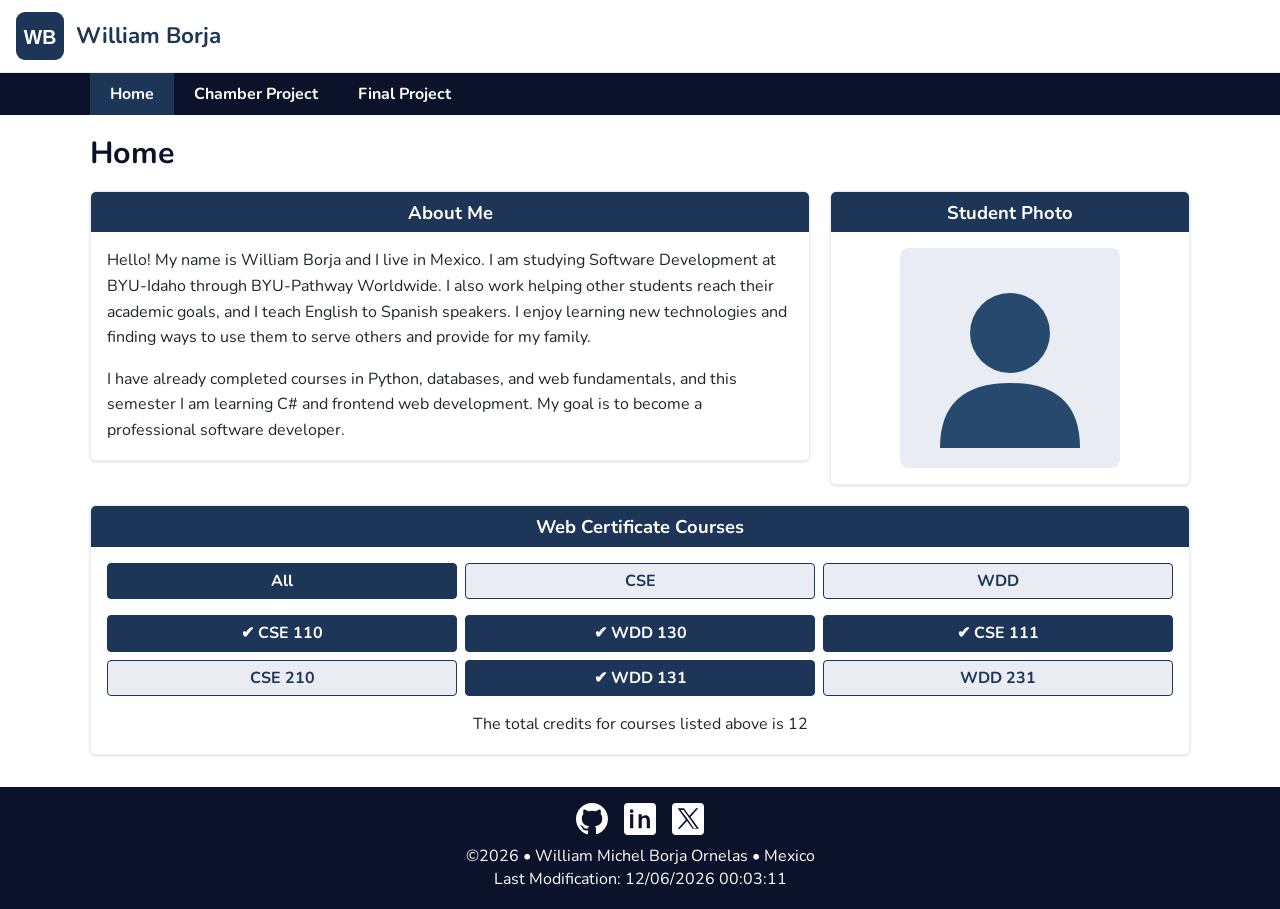
==== index.html @ 2104cc3c "W01: course home page" ====
<!DOCTYPE html>
<html lang="en">

<head>
    <meta charset="UTF-8">
    <meta name="viewport" content="width=device-width, initial-scale=1.0">
    <title>WDD 231 | William Borja</title>
    <meta name="description"
        content="WDD 231 Web Frontend Development course home page for William Borja with the Web and Computer Programming certificate courses.">
    <meta name="author" content="William Borja">
    <link rel="icon" href="images/logo.svg" type="image/svg+xml">
    <link rel="preconnect" href="https://fonts.googleapis.com">
    <link rel="preconnect" href="https://fonts.gstatic.com" crossorigin>
    <link href="https://fonts.googleapis.com/css2?family=Nunito:wght@400;700&display=swap" rel="stylesheet">
    <link rel="stylesheet" href="styles/normalize.css">
    <link rel="stylesheet" href="styles/small.css">
    <link rel="stylesheet" href="styles/larger.css">
    <script src="scripts/navigation.js" defer></script>
    <script src="scripts/date.js" defer></script>
    <script src="scripts/course.js" defer></script>
</head>

<body>
    <header>
        <img src="images/logo.svg" alt="William Borja site logo" width="48" height="48">
        <span>William Borja</span>
        <button id="menu-button" aria-label="Toggle navigation menu" aria-expanded="false">&#9776;</button>
    </header>
    <nav aria-label="Main navigation">
        <ul id="nav-menu">
            <li><a href="index.html" class="active">Home</a></li>
            <li><a href="chamber/">Chamber Project</a></li>
            <li><a href="final/">Final Project</a></li>
        </ul>
    </nav>
    <main>
        <h1>Home</h1>
        <div class="grid-top">
            <section class="card">
                <h2>About Me</h2>
                <p>Hello! My name is William Borja and I live in Mexico. I am studying Software Development at
                    BYU-Idaho through BYU-Pathway Worldwide. I also work helping other students reach their academic
                    goals, and I teach English to Spanish speakers. I enjoy learning new technologies and finding
                    ways to use them to serve others and provide for my family.</p>
                <p>I have already completed courses in Python, databases, and web fundamentals, and this semester I
                    am learning C# and frontend web development. My goal is to become a professional software
                    developer.</p>
            </section>
            <section class="card">
                <h2>Student Photo</h2>
                <img src="images/profile.svg" alt="Portrait placeholder of William Borja" class="profile"
                    width="220" height="220" loading="lazy">
            </section>
        </div>
        <section class="card">
            <h2>Web Certificate Courses</h2>
            <div class="filters">
                <button type="button" id="all" class="filter active-filter">All</button>
                <button type="button" id="cse" class="filter">CSE</button>
                <button type="button" id="wdd" class="filter">WDD</button>
            </div>
            <div id="course-cards"></div>
            <p class="credits">The total credits for courses listed above is <span id="total-credits"></span></p>
        </section>
    </main>
    <footer>
        <div class="social">
            <a href="https://github.com/User45pro" target="_blank" rel="noopener">
                <img src="images/github.svg" alt="GitHub" width="32" height="32">
            </a>
            <a href="https://www.linkedin.com" target="_blank" rel="noopener">
                <img src="images/linkedin.svg" alt="LinkedIn" width="32" height="32">
            </a>
            <a href="https://x.com" target="_blank" rel="noopener">
                <img src="images/twitter-x.svg" alt="X social network" width="32" height="32">
            </a>
        </div>
        <p>&copy;<span id="currentyear"></span> &bull; William Michel Borja Ornelas &bull; Mexico</p>
        <p id="lastModified"></p>
    </footer>
</body>

</html>
---- styles/small.css ----
:root {
    --primary-color: #1d3557;
    --secondary-color: #27496d;
    --accent-color: #e9edf3;
    --dark-color: #0b132b;
    --light-color: #ffffff;
    --text-color: #212529;
    --font-family: "Nunito", sans-serif;
}

* {
    box-sizing: border-box;
}

body {
    font-family: var(--font-family);
    color: var(--text-color);
    background-color: var(--light-color);
    margin: 0;
}

header {
    display: flex;
    align-items: center;
    gap: 0.75rem;
    padding: 0.75rem 1rem;
    background-color: var(--light-color);
    border-bottom: 1px solid var(--accent-color);
}

header img {
    width: 48px;
    height: auto;
}

header span {
    font-size: 1.4rem;
    font-weight: 700;
    color: var(--primary-color);
}

#menu-button {
    margin-left: auto;
    font-size: 1.6rem;
    background: none;
    border: none;
    color: var(--primary-color);
    cursor: pointer;
    padding: 0.25rem 0.5rem;
}

nav {
    background-color: var(--dark-color);
}

#nav-menu {
    list-style: none;
    margin: 0;
    padding: 0;
    display: none;
    flex-direction: column;
}

#nav-menu.open {
    display: flex;
}

#nav-menu a {
    display: block;
    padding: 0.85rem 1rem;
    color: var(--light-color);
    text-decoration: none;
    font-weight: 700;
    border-bottom: 1px solid rgba(255, 255, 255, 0.15);
}

#nav-menu a:hover,
#nav-menu a:focus {
    background-color: var(--secondary-color);
}

#nav-menu a.active {
    background-color: var(--primary-color);
}

main {
    width: min(100% - 2rem, 1100px);
    margin: 0 auto 2rem;
}

h1 {
    font-size: 1.9rem;
    color: var(--dark-color);
}

.card {
    border: 1px solid var(--accent-color);
    border-radius: 6px;
    margin-bottom: 1.25rem;
    overflow: hidden;
    box-shadow: 0 1px 3px rgba(11, 19, 43, 0.15);
}

.card h2 {
    margin: 0;
    padding: 0.6rem 1rem;
    background-color: var(--primary-color);
    color: var(--light-color);
    font-size: 1.15rem;
    text-align: center;
}

.card p {
    padding: 0 1rem;
    line-height: 1.6;
}

.profile {
    display: block;
    margin: 1rem auto;
    width: min(220px, 70%);
    height: auto;
    border-radius: 8px;
}

.filters {
    display: flex;
    flex-wrap: wrap;
    gap: 0.5rem;
    padding: 1rem;
}

.filter {
    flex: 1 1 5rem;
    padding: 0.5rem 1rem;
    font-family: var(--font-family);
    font-size: 1rem;
    font-weight: 700;
    color: var(--primary-color);
    background-color: var(--accent-color);
    border: 1px solid var(--primary-color);
    border-radius: 4px;
    cursor: pointer;
}

.filter:hover,
.filter:focus {
    background-color: var(--secondary-color);
    color: var(--light-color);
}

.filter.active-filter {
    background-color: var(--primary-color);
    color: var(--light-color);
}

#course-cards {
    display: flex;
    flex-direction: column;
    gap: 0.5rem;
    padding: 0 1rem;
}

.course-card {
    display: flex;
    justify-content: center;
    align-items: center;
    gap: 0.5rem;
    padding: 0.5rem 1rem;
    border: 1px solid var(--primary-color);
    border-radius: 4px;
    background-color: var(--accent-color);
    color: var(--primary-color);
    font-weight: 700;
    text-align: center;
}

.course-card.completed {
    background-color: var(--primary-color);
    color: var(--light-color);
}

.credits {
    text-align: center;
    padding-bottom: 1rem;
}

footer {
    background-color: var(--dark-color);
    color: var(--light-color);
    text-align: center;
    padding: 1rem;
}

footer p {
    margin: 0.3rem 0;
}

.social {
    display: flex;
    justify-content: center;
    gap: 1rem;
    margin-bottom: 0.5rem;
}

.social img {
    width: 32px;
    height: auto;
}

.social a:hover img,
.social a:focus img {
    opacity: 0.75;
}
---- styles/larger.css ----
@media (min-width: 768px) {
    #menu-button {
        display: none;
    }

    #nav-menu {
        display: flex;
        flex-direction: row;
        width: min(100% - 2rem, 1100px);
        margin: 0 auto;
    }

    #nav-menu a {
        border-bottom: none;
        padding: 0.75rem 1.25rem;
    }

    .grid-top {
        display: grid;
        grid-template-columns: 2fr 1fr;
        gap: 1.25rem;
        align-items: start;
    }

    #course-cards {
        flex-direction: row;
        flex-wrap: wrap;
    }

    .course-card {
        flex: 1 1 30%;
    }
}
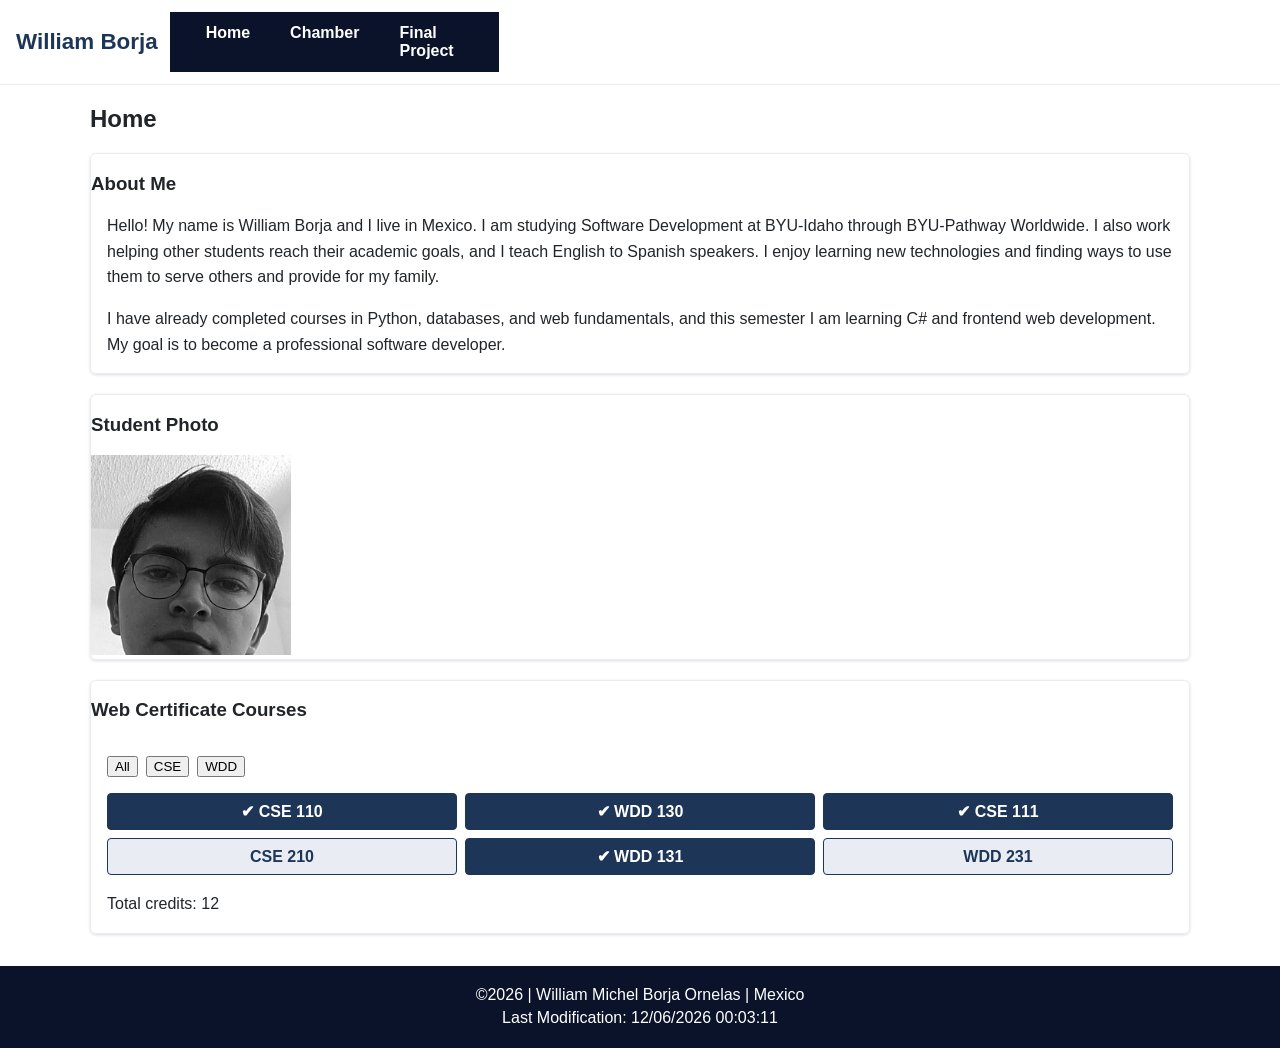
==== commit c405dd2e: "initial commit: add base html and profile photo" ====
--- a/index.html
+++ b/index.html
@@ -5,14 +5,8 @@
     <meta charset="UTF-8">
     <meta name="viewport" content="width=device-width, initial-scale=1.0">
     <title>WDD 231 | William Borja</title>
-    <meta name="description"
-        content="WDD 231 Web Frontend Development course home page for William Borja with the Web and Computer Programming certificate courses.">
+    <meta name="description" content="WDD 231 Course Home Page for William Borja showcasing web certificate courses.">
     <meta name="author" content="William Borja">
-    <link rel="icon" href="images/logo.svg" type="image/svg+xml">
-    <link rel="preconnect" href="https://fonts.googleapis.com">
-    <link rel="preconnect" href="https://fonts.gstatic.com" crossorigin>
-    <link href="https://fonts.googleapis.com/css2?family=Nunito:wght@400;700&display=swap" rel="stylesheet">
-    <link rel="stylesheet" href="styles/normalize.css">
     <link rel="stylesheet" href="styles/small.css">
     <link rel="stylesheet" href="styles/larger.css">
     <script src="scripts/navigation.js" defer></script>
@@ -22,62 +16,47 @@
 
 <body>
     <header>
-        <img src="images/logo.svg" alt="William Borja site logo" width="48" height="48">
-        <span>William Borja</span>
-        <button id="menu-button" aria-label="Toggle navigation menu" aria-expanded="false">&#9776;</button>
+        <span class="site-title">William Borja</span>
+        <button id="menu-button">&#9776;</button>
+        <nav>
+            <ul id="nav-menu">
+                <li><a href="index.html">Home</a></li>
+                <li><a href="chamber/">Chamber</a></li>
+                <li><a href="final/">Final Project</a></li>
+            </ul>
+        </nav>
     </header>
-    <nav aria-label="Main navigation">
-        <ul id="nav-menu">
-            <li><a href="index.html" class="active">Home</a></li>
-            <li><a href="chamber/">Chamber Project</a></li>
-            <li><a href="final/">Final Project</a></li>
-        </ul>
-    </nav>
+
     <main>
-        <h1>Home</h1>
-        <div class="grid-top">
+        <h2>Home</h2>
+        <div class="grid">
             <section class="card">
-                <h2>About Me</h2>
-                <p>Hello! My name is William Borja and I live in Mexico. I am studying Software Development at
-                    BYU-Idaho through BYU-Pathway Worldwide. I also work helping other students reach their academic
-                    goals, and I teach English to Spanish speakers. I enjoy learning new technologies and finding
-                    ways to use them to serve others and provide for my family.</p>
-                <p>I have already completed courses in Python, databases, and web fundamentals, and this semester I
-                    am learning C# and frontend web development. My goal is to become a professional software
-                    developer.</p>
+                <h3>About Me</h3>
+                <p>Hello! My name is William Borja and I live in Mexico. I am studying Software Development at BYU-Idaho through BYU-Pathway Worldwide. I also work helping other students reach their academic goals, and I teach English to Spanish speakers. I enjoy learning new technologies and finding ways to use them to serve others and provide for my family.</p>
+                <p>I have already completed courses in Python, databases, and web fundamentals, and this semester I am learning C# and frontend web development. My goal is to become a professional software developer.</p>
             </section>
             <section class="card">
-                <h2>Student Photo</h2>
-                <img src="images/profile.svg" alt="Portrait placeholder of William Borja" class="profile"
-                    width="220" height="220" loading="lazy">
+                <h3>Student Photo</h3>
+                <img src="images/profile.jpg" alt="William Borja student photo" width="200" height="200">
             </section>
         </div>
-        <section class="card">
-            <h2>Web Certificate Courses</h2>
+
+        <section class="card courses">
+            <h3>Web Certificate Courses</h3>
             <div class="filters">
-                <button type="button" id="all" class="filter active-filter">All</button>
-                <button type="button" id="cse" class="filter">CSE</button>
-                <button type="button" id="wdd" class="filter">WDD</button>
+                <button id="all">All</button>
+                <button id="cse">CSE</button>
+                <button id="wdd">WDD</button>
             </div>
             <div id="course-cards"></div>
-            <p class="credits">The total credits for courses listed above is <span id="total-credits"></span></p>
+            <p class="credits-line">Total credits: <span id="total-credits"></span></p>
         </section>
     </main>
+
     <footer>
-        <div class="social">
-            <a href="https://github.com/User45pro" target="_blank" rel="noopener">
-                <img src="images/github.svg" alt="GitHub" width="32" height="32">
-            </a>
-            <a href="https://www.linkedin.com" target="_blank" rel="noopener">
-                <img src="images/linkedin.svg" alt="LinkedIn" width="32" height="32">
-            </a>
-            <a href="https://x.com" target="_blank" rel="noopener">
-                <img src="images/twitter-x.svg" alt="X social network" width="32" height="32">
-            </a>
-        </div>
-        <p>&copy;<span id="currentyear"></span> &bull; William Michel Borja Ornelas &bull; Mexico</p>
+        <p>&copy;<span id="currentyear"></span> | William Michel Borja Ornelas | Mexico</p>
         <p id="lastModified"></p>
     </footer>
 </body>
 
-</html>+</html>
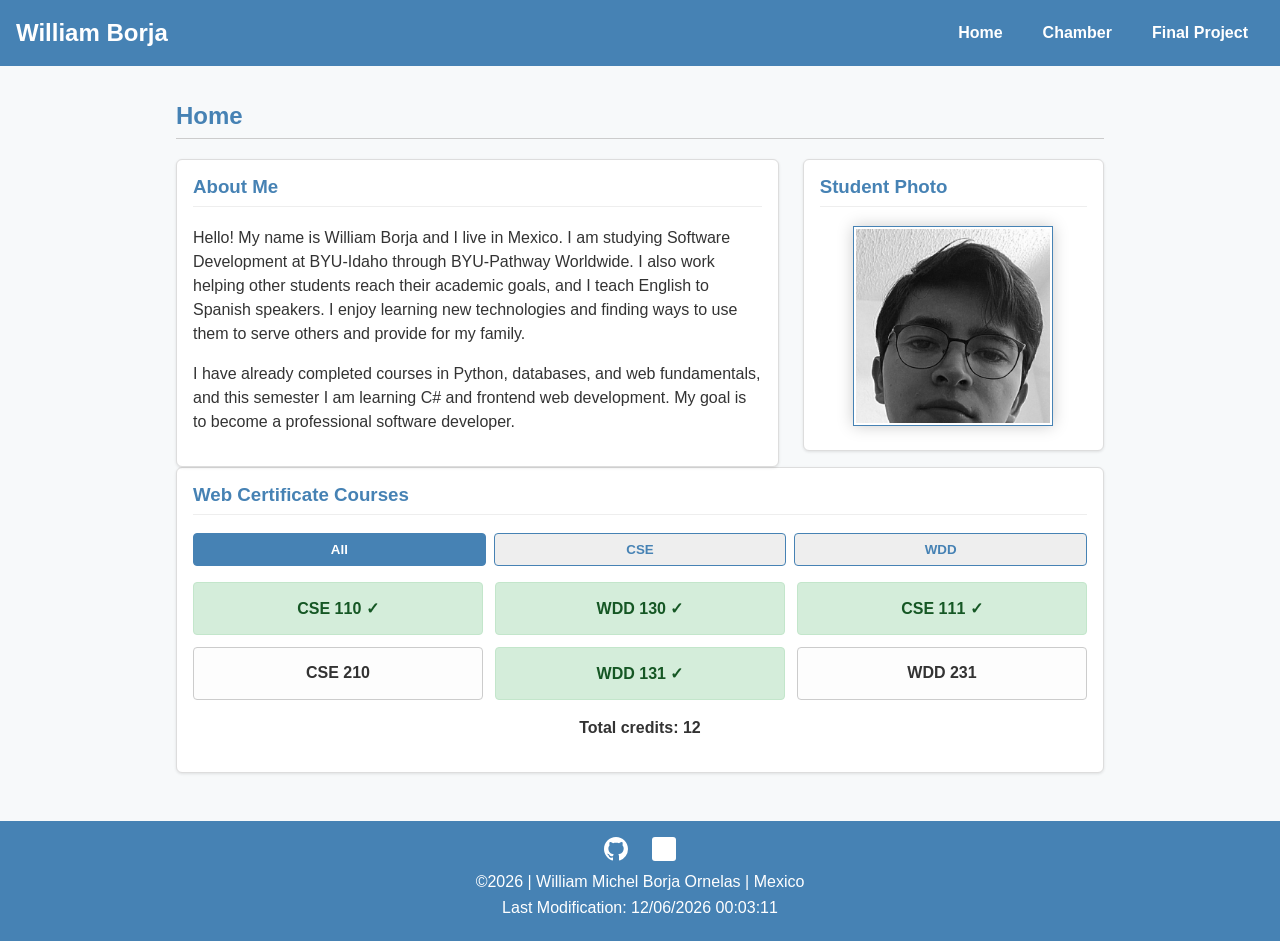
==== commit 45688993: "I added footer social links and styles" ====
--- a/index.html
+++ b/index.html
@@ -54,6 +54,14 @@
     </main>
 
     <footer>
+        <div class="social">
+            <a href="https://github.com/User45pro" target="_blank">
+                <img src="images/github.svg" alt="GitHub" width="24" height="24">
+            </a>
+            <a href="https://www.linkedin.com" target="_blank">
+                <img src="images/linkedin.svg" alt="LinkedIn" width="24" height="24">
+            </a>
+        </div>
         <p>&copy;<span id="currentyear"></span> | William Michel Borja Ornelas | Mexico</p>
         <p id="lastModified"></p>
     </footer>
--- a/styles/small.css
+++ b/styles/small.css
@@ -1,56 +1,40 @@
-:root {
-    --primary-color: #1d3557;
-    --secondary-color: #27496d;
-    --accent-color: #e9edf3;
-    --dark-color: #0b132b;
-    --light-color: #ffffff;
-    --text-color: #212529;
-    --font-family: "Nunito", sans-serif;
-}
-
 * {
     box-sizing: border-box;
 }
 
 body {
-    font-family: var(--font-family);
-    color: var(--text-color);
-    background-color: var(--light-color);
+    font-family: Arial, Helvetica, sans-serif;
     margin: 0;
+    padding: 0;
+    background-color: #f7f9fa;
+    color: #333;
 }
 
 header {
+    background-color: steelblue;
+    color: #fff;
+    padding: 1rem;
     display: flex;
+    justify-content: space-between;
     align-items: center;
-    gap: 0.75rem;
-    padding: 0.75rem 1rem;
-    background-color: var(--light-color);
-    border-bottom: 1px solid var(--accent-color);
 }
 
-header img {
-    width: 48px;
-    height: auto;
-}
-
-header span {
-    font-size: 1.4rem;
-    font-weight: 700;
-    color: var(--primary-color);
+header .site-title {
+    font-size: 1.5rem;
+    font-weight: bold;
 }
 
 #menu-button {
-    margin-left: auto;
-    font-size: 1.6rem;
     background: none;
     border: none;
-    color: var(--primary-color);
+    color: #fff;
+    font-size: 1.8rem;
     cursor: pointer;
     padding: 0.25rem 0.5rem;
 }
 
 nav {
-    background-color: var(--dark-color);
+    background-color: #2b4c6f;
 }
 
 #nav-menu {
@@ -66,149 +50,136 @@
 }
 
 #nav-menu a {
+    color: #fff;
+    text-decoration: none;
+    padding: 0.75rem 1rem;
     display: block;
-    padding: 0.85rem 1rem;
-    color: var(--light-color);
-    text-decoration: none;
-    font-weight: 700;
-    border-bottom: 1px solid rgba(255, 255, 255, 0.15);
+    font-weight: bold;
+    border-bottom: 1px solid rgba(255, 255, 255, 0.1);
 }
 
-#nav-menu a:hover,
-#nav-menu a:focus {
-    background-color: var(--secondary-color);
-}
-
-#nav-menu a.active {
-    background-color: var(--primary-color);
+#nav-menu a:hover {
+    background-color: steelblue;
 }
 
 main {
-    width: min(100% - 2rem, 1100px);
-    margin: 0 auto 2rem;
+    max-width: 960px;
+    margin: 0 auto;
+    padding: 1rem;
 }
 
-h1 {
-    font-size: 1.9rem;
-    color: var(--dark-color);
+h2 {
+    color: steelblue;
+    border-bottom: 1px solid #ccc;
+    padding-bottom: 0.5rem;
+}
+
+.grid {
+    display: flex;
+    flex-direction: column;
+    gap: 1rem;
 }
 
 .card {
-    border: 1px solid var(--accent-color);
+    background-color: #fff;
+    border: 1px solid #ddd;
     border-radius: 6px;
-    margin-bottom: 1.25rem;
-    overflow: hidden;
-    box-shadow: 0 1px 3px rgba(11, 19, 43, 0.15);
+    padding: 1rem;
+    box-shadow: 0 1px 3px rgba(0, 0, 0, 0.1);
 }
 
-.card h2 {
-    margin: 0;
-    padding: 0.6rem 1rem;
-    background-color: var(--primary-color);
-    color: var(--light-color);
-    font-size: 1.15rem;
-    text-align: center;
+.card h3 {
+    margin-top: 0;
+    color: steelblue;
+    border-bottom: 1px solid #eee;
+    padding-bottom: 0.5rem;
 }
 
 .card p {
-    padding: 0 1rem;
-    line-height: 1.6;
+    line-height: 1.5;
 }
 
-.profile {
+.card img {
+    max-width: 200px;
+    height: auto;
     display: block;
-    margin: 1rem auto;
-    width: min(220px, 70%);
-    height: auto;
-    border-radius: 8px;
+    margin: 0.5rem auto;
+    border: 1px solid steelblue;
+    padding: 2px;
+    box-shadow: 0 0 15px #ccc;
 }
 
 .filters {
     display: flex;
-    flex-wrap: wrap;
     gap: 0.5rem;
-    padding: 1rem;
+    margin-bottom: 1rem;
 }
 
-.filter {
-    flex: 1 1 5rem;
+.filters button {
+    flex: 1;
     padding: 0.5rem 1rem;
-    font-family: var(--font-family);
-    font-size: 1rem;
-    font-weight: 700;
-    color: var(--primary-color);
-    background-color: var(--accent-color);
-    border: 1px solid var(--primary-color);
+    background-color: #eee;
+    border: 1px solid steelblue;
+    color: steelblue;
+    font-weight: bold;
     border-radius: 4px;
     cursor: pointer;
 }
 
-.filter:hover,
-.filter:focus {
-    background-color: var(--secondary-color);
-    color: var(--light-color);
-}
-
-.filter.active-filter {
-    background-color: var(--primary-color);
-    color: var(--light-color);
+.filters button:hover,
+.filters button.active {
+    background-color: steelblue;
+    color: #fff;
 }
 
 #course-cards {
-    display: flex;
-    flex-direction: column;
-    gap: 0.5rem;
-    padding: 0 1rem;
+    display: grid;
+    grid-template-columns: 1fr;
+    gap: 0.75rem;
 }
 
-.course-card {
-    display: flex;
-    justify-content: center;
-    align-items: center;
-    gap: 0.5rem;
-    padding: 0.5rem 1rem;
-    border: 1px solid var(--primary-color);
+.course-box {
+    border: 1px solid #ccc;
     border-radius: 4px;
-    background-color: var(--accent-color);
-    color: var(--primary-color);
-    font-weight: 700;
+    padding: 1rem;
+    text-align: center;
+    font-weight: bold;
+    background-color: #fdfdfd;
+}
+
+.course-box.completed {
+    background-color: #d4edda;
+    border-color: #c3e6cb;
+    color: #155724;
+}
+
+.credits-line {
+    font-weight: bold;
+    margin-top: 1rem;
     text-align: center;
 }
 
-.course-card.completed {
-    background-color: var(--primary-color);
-    color: var(--light-color);
-}
-
-.credits {
-    text-align: center;
-    padding-bottom: 1rem;
-}
-
 footer {
-    background-color: var(--dark-color);
-    color: var(--light-color);
+    background-color: steelblue;
+    color: #fff;
     text-align: center;
     padding: 1rem;
-}
-
-footer p {
-    margin: 0.3rem 0;
+    margin-top: 2rem;
 }
 
 .social {
     display: flex;
     justify-content: center;
-    gap: 1rem;
+    gap: 1.5rem;
     margin-bottom: 0.5rem;
 }
 
-.social img {
-    width: 32px;
-    height: auto;
+.social a img {
+    width: 24px;
+    height: 24px;
+    filter: brightness(0) invert(1);
 }
 
-.social a:hover img,
-.social a:focus img {
-    opacity: 0.75;
-}+footer p {
+    margin: 0.5rem 0;
+}
--- a/styles/larger.css
+++ b/styles/larger.css
@@ -3,31 +3,34 @@
         display: none;
     }
 
+    header {
+        position: relative;
+    }
+
+    nav {
+        background: transparent;
+    }
+
     #nav-menu {
         display: flex;
         flex-direction: row;
-        width: min(100% - 2rem, 1100px);
-        margin: 0 auto;
+        gap: 0.5rem;
     }
 
     #nav-menu a {
         border-bottom: none;
-        padding: 0.75rem 1.25rem;
+        padding: 0.5rem 1rem;
+        border-radius: 4px;
     }
 
-    .grid-top {
+    .grid {
         display: grid;
         grid-template-columns: 2fr 1fr;
-        gap: 1.25rem;
+        gap: 1.5rem;
         align-items: start;
     }
 
     #course-cards {
-        flex-direction: row;
-        flex-wrap: wrap;
+        grid-template-columns: repeat(3, 1fr);
     }
-
-    .course-card {
-        flex: 1 1 30%;
-    }
-}+}
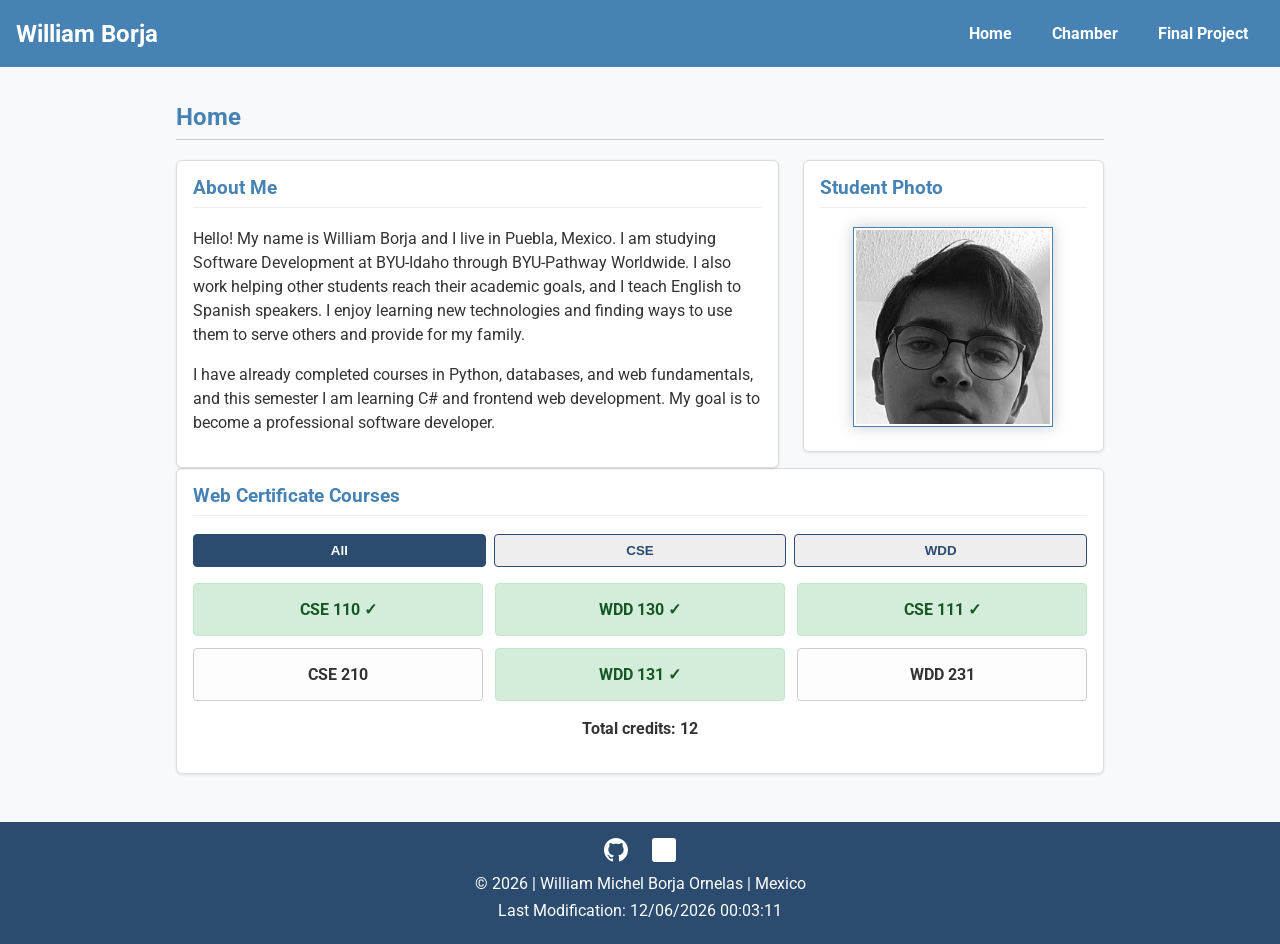
==== commit b39f3bee: "I fixed heading hierarchy, font styles, and course credit reducer" ====
--- a/index.html
+++ b/index.html
@@ -7,6 +7,7 @@
     <title>WDD 231 | William Borja</title>
     <meta name="description" content="WDD 231 Course Home Page for William Borja showcasing web certificate courses.">
     <meta name="author" content="William Borja">
+    <link rel="stylesheet" href="https://fonts.googleapis.com/css2?family=Roboto:wght@400;700&display=swap">
     <link rel="stylesheet" href="styles/small.css">
     <link rel="stylesheet" href="styles/larger.css">
     <script src="scripts/navigation.js" defer></script>
@@ -16,7 +17,7 @@
 
 <body>
     <header>
-        <span class="site-title">William Borja</span>
+        <h1 class="site-title">William Borja</h1>
         <button id="menu-button">&#9776;</button>
         <nav>
             <ul id="nav-menu">
@@ -32,7 +33,7 @@
         <div class="grid">
             <section class="card">
                 <h3>About Me</h3>
-                <p>Hello! My name is William Borja and I live in Mexico. I am studying Software Development at BYU-Idaho through BYU-Pathway Worldwide. I also work helping other students reach their academic goals, and I teach English to Spanish speakers. I enjoy learning new technologies and finding ways to use them to serve others and provide for my family.</p>
+                <p>Hello! My name is William Borja and I live in Puebla, Mexico. I am studying Software Development at BYU-Idaho through BYU-Pathway Worldwide. I also work helping other students reach their academic goals, and I teach English to Spanish speakers. I enjoy learning new technologies and finding ways to use them to serve others and provide for my family.</p>
                 <p>I have already completed courses in Python, databases, and web fundamentals, and this semester I am learning C# and frontend web development. My goal is to become a professional software developer.</p>
             </section>
             <section class="card">
@@ -62,7 +63,7 @@
                 <img src="images/linkedin.svg" alt="LinkedIn" width="24" height="24">
             </a>
         </div>
-        <p>&copy;<span id="currentyear"></span> | William Michel Borja Ornelas | Mexico</p>
+        <p>&copy; <span id="currentyear"></span> | William Michel Borja Ornelas | Mexico</p>
         <p id="lastModified"></p>
     </footer>
 </body>
--- a/styles/small.css
+++ b/styles/small.css
@@ -3,7 +3,7 @@
 }
 
 body {
-    font-family: Arial, Helvetica, sans-serif;
+    font-family: 'Roboto', Arial, Helvetica, sans-serif;
     margin: 0;
     padding: 0;
     background-color: #f7f9fa;
@@ -15,6 +15,7 @@
     color: #fff;
     padding: 1rem;
     display: flex;
+    flex-wrap: wrap;
     justify-content: space-between;
     align-items: center;
 }
@@ -22,6 +23,7 @@
 header .site-title {
     font-size: 1.5rem;
     font-weight: bold;
+    margin: 0;
 }
 
 #menu-button {
@@ -35,6 +37,7 @@
 
 nav {
     background-color: #2b4c6f;
+    width: 100%;
 }
 
 #nav-menu {
@@ -119,8 +122,8 @@
     flex: 1;
     padding: 0.5rem 1rem;
     background-color: #eee;
-    border: 1px solid steelblue;
-    color: steelblue;
+    border: 1px solid #2b4c6f;
+    color: #2b4c6f;
     font-weight: bold;
     border-radius: 4px;
     cursor: pointer;
@@ -128,7 +131,7 @@
 
 .filters button:hover,
 .filters button.active {
-    background-color: steelblue;
+    background-color: #2b4c6f;
     color: #fff;
 }
 
@@ -145,6 +148,11 @@
     text-align: center;
     font-weight: bold;
     background-color: #fdfdfd;
+    transition: box-shadow 0.2s;
+}
+
+.course-box:hover {
+    box-shadow: 0 2px 6px rgba(0, 0, 0, 0.15);
 }
 
 .course-box.completed {
@@ -160,7 +168,7 @@
 }
 
 footer {
-    background-color: steelblue;
+    background-color: #2b4c6f;
     color: #fff;
     text-align: center;
     padding: 1rem;
--- a/styles/larger.css
+++ b/styles/larger.css
@@ -9,6 +9,7 @@
 
     nav {
         background: transparent;
+        width: auto;
     }
 
     #nav-menu {
@@ -23,6 +24,10 @@
         border-radius: 4px;
     }
 
+    #nav-menu a:hover {
+        background-color: #1e354d;
+    }
+
     .grid {
         display: grid;
         grid-template-columns: 2fr 1fr;
